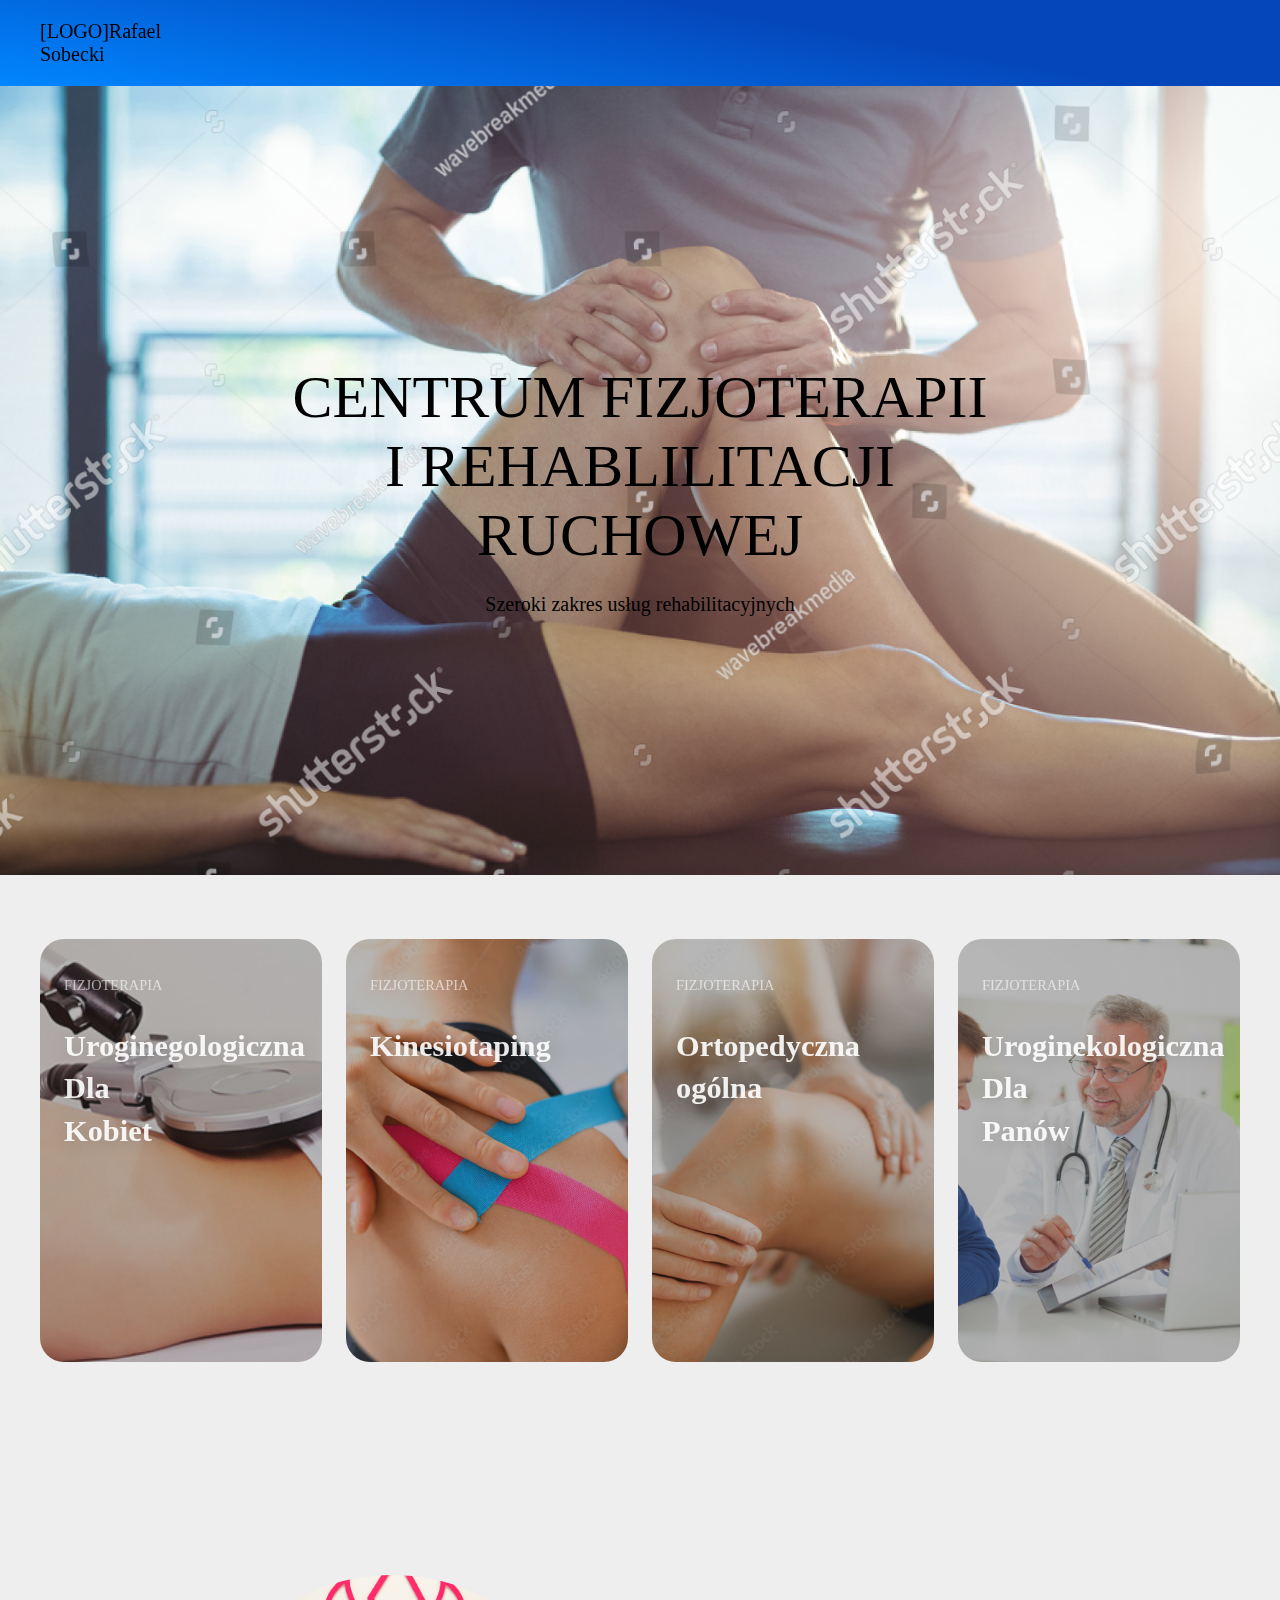
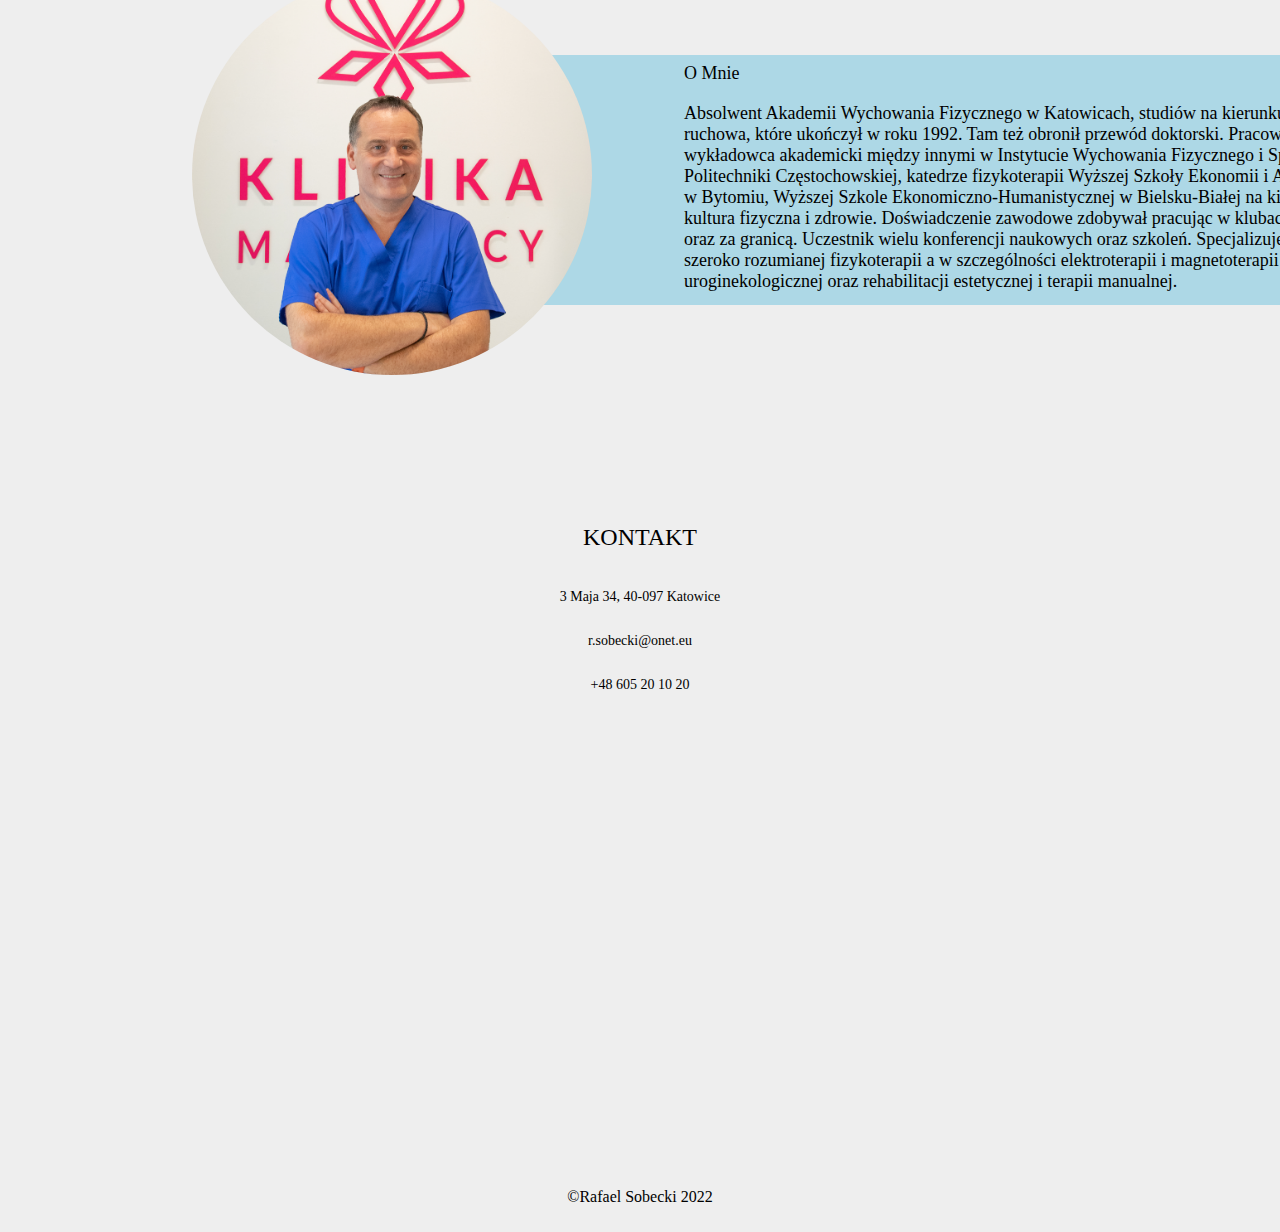
==== index.html @ 5eb6569f "NewWebPage" ====
<!DOCTYPE html>
<html lang="en">

<head>
    <meta charset="UTF-8">
    <meta http-equiv="X-UA-Compatible" content="IE=edge">
    <meta name="viewport" content="width=device-width, initial-scale=1.0">
    <link rel="stylesheet" href="style.css">
    <title>Dr. Rafael Sobecki</title>
</head>

<body>
    <div class="wrapper">
        <menu>
            <p id="left">[LOGO]Rafael Sobecki </p>
            <p id="right"> <a href="">Umów wizytę</a> <a href="#services">Usługi</a> <a href="#contact">Kontakt</a> </p>
        </menu>

        <div id="banner">
            <p id="main">CENTRUM FIZJOTERAPII I REHABLILITACJI RUCHOWEJ</p>
            <p id="sub">Szeroki zakres usług rehabilitacyjnych</p>

        </div>

        <div id="services">
            <!-- <div id="serviceCard">
                <h3>Fizjoterapia Uroginekologiczna</h3>
                <p class="FizjoUro"></p>
            
            </div>
            <div id="serviceCard"><h3>Kinesiotaping</h3></div>
            <div id="serviceCard"><h3>Fizjoterapia ortopedyczna i ogólna</h3></div>
             -->
            <div class="card-grid">
                <a class="card" href="#">
                    <div class="card__background" style="background-image: url(/img/fizjoUro.jpg)"></div>
                    <div class="card__content">
                        <p class="card__category">Fizjoterapia</p>
                        <h3 class="card__heading">Uroginegologiczna Dla Kobiet</h3>
                    </div>
                </a>
                <a class="card" href="#">
                    <div class="card__background" style="background-image: url(/img/taping.jpg)"></div>
                    <div class="card__content">
                        <p class="card__category">Fizjoterapia</p>
                        <h3 class="card__heading">Kinesiotaping</h3>
                    </div>
                </a>
                <a class="card" href="#">
                    <div class="card__background" style="background-image: url(/img/fizjoOgolna.jpg)"></div>
                    <div class="card__content">
                        <p class="card__category">Fizjoterapia</p>
                        <h3 class="card__heading">Ortopedyczna ogólna</h3>
                    </div>
                    </li>
                    <a class="card" href="#">
                        <div class="card__background" style="background-image: url(/img/uropan.jpg)"></div>
                        <div class="card__content">
                            <p class="card__category">Fizjoterapia</p>
                            <h3 class="card__heading">Uroginekologiczna Dla Panów</h3>
                        </div>
                    </a>




            </div>
        </div>


        <div id="about">
            <div class="aboutMePhoto"></div>
            <div class="aboutMeTxt">
                <p id="aboutMe">O Mnie</p>
                <p>Absolwent Akademii Wychowania Fizycznego w Katowicach, studiów na kierunku rehabilitacja ruchowa,
                    które
                    ukończył w roku 1992. Tam też obronił przewód doktorski.
                    Pracował jako wykładowca akademicki między innymi w Instytucie Wychowania Fizycznego i Sportu
                    Politechniki Częstochowskiej, katedrze fizykoterapii Wyższej Szkoły Ekonomii i Administracji w
                    Bytomiu,
                    Wyższej Szkole Ekonomiczno-Humanistycznej w Bielsku-Białej na kierunku kultura fizyczna i zdrowie.
                    Doświadczenie zawodowe zdobywał pracując w klubach sportowych oraz za granicą.
                    Uczestnik wielu konferencji naukowych oraz szkoleń. Specjalizuje się w szeroko rozumianej
                    fizykoterapii
                    a w szczególności elektroterapii i magnetoterapii uroginekologicznej oraz rehabilitacji estetycznej
                    i
                    terapii manualnej.</p>
            </div>

        </div>
        <div id="contact">
            <p class="kontakt">KONTAKT</p>
            <p class="address">3 Maja 34, 40-097 Katowice</p>
            <p class="email">r.sobecki@onet.eu</p>
            <p class="phone">+48 605 20 10 20</p>
        </div>
        <div id="map">
            <iframe
                src="https://www.google.com/maps/embed?pb=!1m18!1m12!1m3!1d2550.736824159049!2d19.01489321587521!3d50.259499408986265!2m3!1f0!2f0!3f0!3m2!1i1024!2i768!4f13.1!3m3!1m2!1s0x4716ce3879544121%3A0x2bb802da127936af!2sKlinika%20Magnuccy!5e0!3m2!1sen!2spl!4v1645474810217!5m2!1sen!2spl"
                width="600" height="450" style="border:0;" allowfullscreen="" loading="lazy"></iframe></div>



        <footer>
            <p>&copy;Rafael Sobecki 2022</p>
        </footer>

    </div>
</body>

</html>
---- style.css ----
body {
  font-size: 20px;
  height: 100%;
  padding: 0px;
  margin: 0px;
  scroll-behavior: smooth;
  /* background: rgb(5,70,186);
background: linear-gradient(90deg, rgba(5,70,186,1) 40%, rgba(0,134,255,1) 85%); */
  background-color: rgb(238, 238, 238);
}
.wrapper {
  display: grid;
  grid-template-columns: 1fr;
  grid-template-rows: 0.2fr 2.3fr 2fr 1.5fr 0.5fr 1.3fr 0.2fr;
  gap: 0px 0px;
  grid-template-areas:
    "menu"
    "banner"
    "services"
    "about"
    "contact"
    "map"
    "footer";
  height: 100%;
}

menu {
  grid-area: menu;
  display: flex;
  gap: 1400px;
  background: rgb(5, 70, 186);
  background: linear-gradient(
    190deg,
    rgba(5, 70, 186, 1) 36%,
    rgba(0, 134, 255, 1) 100%
  );
  position: fixed;
  margin: 0%;
  width: 100%;
  z-index: 999;
}
menu > p#right {
  display: flex;
  gap: 30px;
}

a {
  text-decoration: none;
  color: white;
  font-size: 0.8em;
}
a:hover {
  text-decoration: underline;
}

#banner {
  display: flex;
  grid-area: banner;
  background-image: url(/img/baner.jpg);
  background-repeat: no-repeat;
  background-size: cover;
  flex-direction: column;
  /* border: solid 1px red; */
  text-align: center;
  align-items: center;
  justify-content: center;
}
#banner > p#main {
  width: 700px;
  height: 150px;
  font-size: 3em;
}
#banner > p#sub {
  height: 30px;
}
#services {
  grid-area: services;
  background-color: rgb(238, 238, 238);

  /* border: 2px solid red; */
}
#about {
  grid-area: about;
  position: relative;
  height: 500px;

  /* border: 2px solid green; */
}
.aboutMeTxt {
  font-size: 0.9em;

  height: 250px;
  width: 1000px;
  background-color: lightblue;
  position: absolute;
  z-index: -1;
  left: 30%;
  top: 80px;
}
.aboutMeTxt > p{
  position: absolute;
  top: 30px;
  left: 300px;
  width: 700px;

}
.aboutMeTxt > p#aboutMe{
  position: absolute;
  top: -10px;
  left: 300px;
  width: 600px;

}
.aboutMePhoto {
  height: 400px;
  width: 400px;
  border-radius: 50%;
  background-image: url(/img/aboutMe.png);
  position: absolute;
  left: 15%;
  top: 0;
  bottom: 0;
  right: 0;
  background-position: center;
  background-repeat: no-repeat;
  background-size: cover;

}
#contact {
  grid-area: contact;
  display: flex;
  justify-content: center;
  align-items: center;
  flex-direction: column;
  
}
.kontakt{
  font-size: 1.2em;
}
.address{
  font-size: 0.7em;
}
.email{
  font-size: 0.7em;
}
.phone{
  font-size: 0.7em;
}
#map {
  grid-area: map;

  /* border: 2px solid black; */
}
#map > iframe{
  width: 100%;
}
footer {
  display: flex;
  grid-area: footer;
  margin: 0%;
  align-items: center;
  justify-content: center;

  /* border: 2px solid orange; */
}
footer > p {
  font-size: 0.8em;
}
#services {
  display: flex;
  align-items: center;
  justify-content: space-around;
}

:root {
  --background-dark: #2d3548;
  --text-light: rgba(255, 255, 255, 0.6);
  --text-lighter: rgba(255, 255, 255, 0.9);
  --spacing-s: 8px;
  --spacing-m: 16px;
  --spacing-l: 24px;
  --spacing-xl: 32px;
  --spacing-xxl: 64px;
  --width-container: 1200px;
}

#services {
  align-items: flex-start;

  display: flex;

  justify-content: center;
  padding: var(--spacing-xxl) var(--spacing-l);
}

.card-grid {
  display: grid;
  grid-template-columns: repeat(1, 1fr);
  grid-column-gap: var(--spacing-l);
  grid-row-gap: var(--spacing-l);
  max-width: var(--width-container);
  width: 100%;
}

@media (min-width: 540px) {
  .card-grid {
    grid-template-columns: repeat(2, 1fr);
  }
}

@media (min-width: 960px) {
  .card-grid {
    grid-template-columns: repeat(4, 1fr);
  }
}

.card {
  list-style: none;
  position: relative;
}

.card:before {
  content: "";
  display: block;
  padding-bottom: 150%;
  width: 100%;
}

.card__background {
  background-size: cover;
  background-position: center;
  border-radius: var(--spacing-l);
  bottom: 0;
  filter: brightness(0.75) saturate(1.2) contrast(0.85);
  left: 0;
  position: absolute;
  right: 0;
  top: 0;
  transform-origin: center;
  transform: scale(1) translateZ(0);
  transition: filter 200ms linear, transform 200ms linear;
}

.card:hover .card__background {
  transform: scale(1.05) translateZ(0);
}

.card-grid:hover > .card:not(:hover) .card__background {
  filter: brightness(0.5) saturate(0) contrast(1.2) blur(20px);
}
.card-grid:hover > .card:not(:hover) .card__category {
  filter: blur(2.5px);
}
.card-grid:hover > .card:not(:hover) .card__heading {
  filter: blur(2.5px);
}

.card__content {
  left: 0;
  padding: var(--spacing-l);
  position: absolute;
  top: 0;
}

.card__category {
  color: var(--text-light);
  font-size: 0.9rem;
  margin-bottom: var(--spacing-s);
  text-transform: uppercase;
}

.card__heading {
  color: var(--text-lighter);
  font-size: 1.9em;
  text-shadow: 2px 2px 20px rgba(0, 0, 0, 0.2);
  line-height: 1.4;
  word-spacing: 100vw;
}
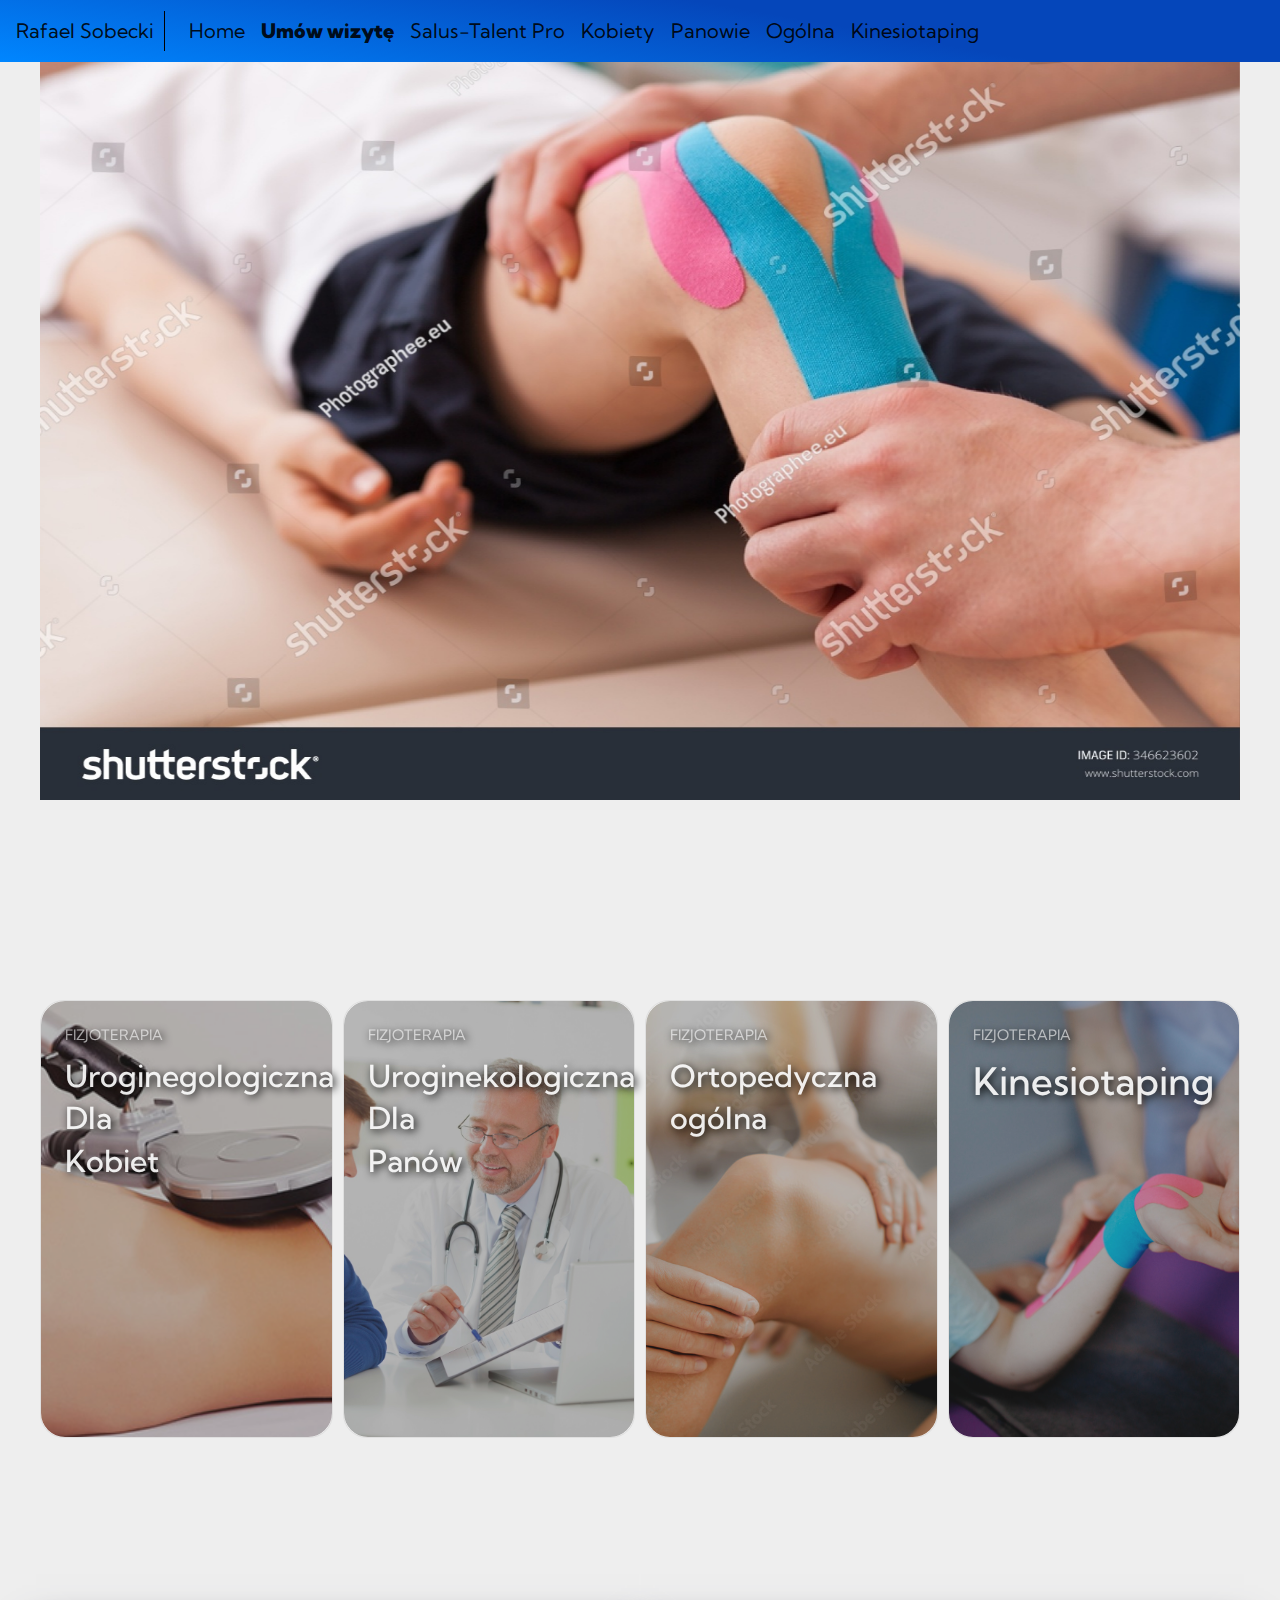
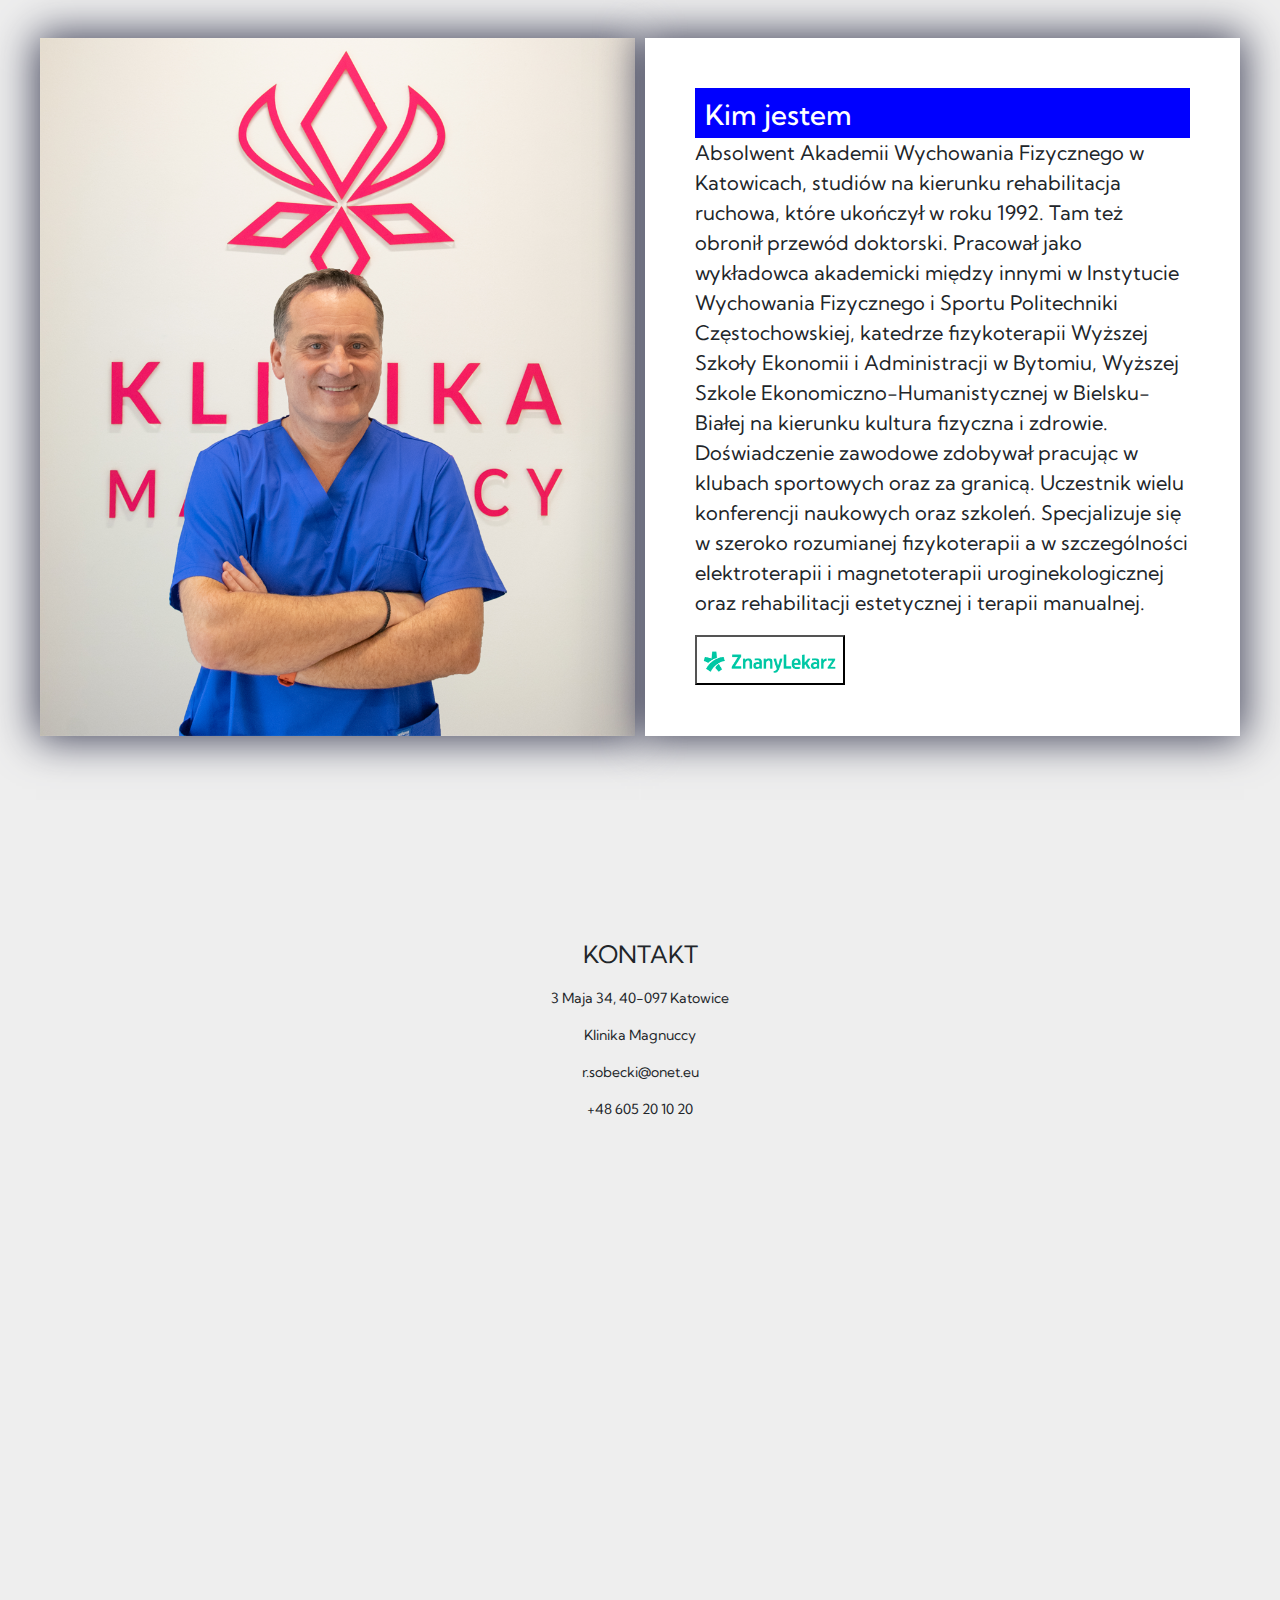
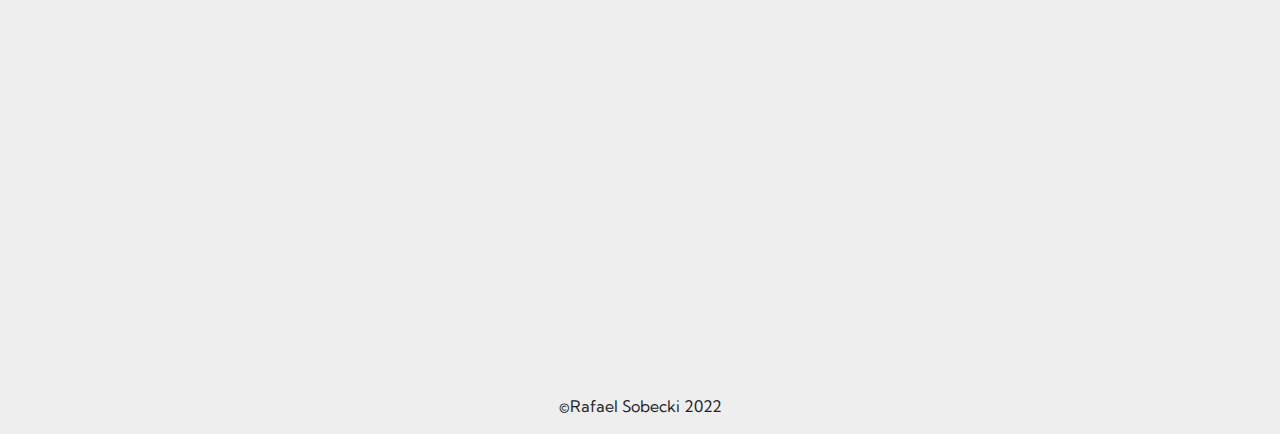
==== commit 6382ef81: "Loads of changes" ====
--- a/index.html
+++ b/index.html
@@ -1,111 +1,175 @@
 <!DOCTYPE html>
-<html lang="en">
+<html lang="pl">
 
 <head>
-    <meta charset="UTF-8">
-    <meta http-equiv="X-UA-Compatible" content="IE=edge">
-    <meta name="viewport" content="width=device-width, initial-scale=1.0">
-    <link rel="stylesheet" href="style.css">
-    <title>Dr. Rafael Sobecki</title>
+
+  <link rel="preconnect" href="https://fonts.googleapis.com">
+  <link rel="preconnect" href="https://fonts.gstatic.com" crossorigin>
+  <link href="https://fonts.googleapis.com/css2?family=Kumbh+Sans&display=swap" rel="stylesheet">
+  <meta charset="UTF-8">
+  <meta http-equiv="X-UA-Compatible" content="IE=edge">
+  <meta name="viewport" content="width=device-width, initial-scale=1.0">
+
+  <link rel="stylesheet" href="https://cdn.jsdelivr.net/npm/bootstrap@4.3.1/dist/css/bootstrap.min.css"
+    integrity="sha384-ggOyR0iXCbMQv3Xipma34MD+dH/1fQ784/j6cY/iJTQUOhcWr7x9JvoRxT2MZw1T" crossorigin="anonymous">
+  <script src="https://code.jquery.com/jquery-3.3.1.slim.min.js"
+    integrity="sha384-q8i/X+965DzO0rT7abK41JStQIAqVgRVzpbzo5smXKp4YfRvH+8abtTE1Pi6jizo" crossorigin="anonymous">
+    </script>
+  <script src="https://cdn.jsdelivr.net/npm/popper.js@1.14.7/dist/umd/popper.min.js"
+    integrity="sha384-UO2eT0CpHqdSJQ6hJty5KVphtPhzWj9WO1clHTMGa3JDZwrnQq4sF86dIHNDz0W1" crossorigin="anonymous">
+    </script>
+  <script src="https://cdn.jsdelivr.net/npm/bootstrap@4.3.1/dist/js/bootstrap.min.js"
+    integrity="sha384-JjSmVgyd0p3pXB1rRibZUAYoIIy6OrQ6VrjIEaFf/nJGzIxFDsf4x0xIM+B07jRM" crossorigin="anonymous">
+    </script>
+  <title>Dr. Rafael Sobecki</title>
+  <link rel="stylesheet" href="style.css">
 </head>
 
 <body>
-    <div class="wrapper">
-        <menu>
-            <p id="left">[LOGO]Rafael Sobecki </p>
-            <p id="right"> <a href="">Umów wizytę</a> <a href="#services">Usługi</a> <a href="#contact">Kontakt</a> </p>
-        </menu>
+  <nav id="navigacja" class="navbar navbar-expand-lg navbar-light bg-light">
+    <a class="navbar-brand" id="brand" href="index.html">Rafael Sobecki</a>
+    
+    <button class="navbar-toggler" type="button" data-toggle="collapse" data-target="#navbarNav"
+      aria-controls="navbarNav" aria-expanded="false" aria-label="Toggle navigation">
+      <span class="navbar-toggler-icon"></span>
+    </button>
+    
+    <div class="collapse navbar-collapse" id="navbarNav">
+      <ul class="navbar-nav">
+        <li class="nav-item active">
+          <a class="nav-link" id="knefel" href="index.html">Home<span class="sr-only">(current)</span></a>
+        </li>
+        <li class="nav-item active">
+          <a class="nav-link" id="knefel2" href="https://www.znanylekarz.pl/rafael-sobecki/fizjoterapeuta/katowice">Umów
+            wizytę</a>
+        </li>
+        <li class="nav-item active">
+          <a class="nav-link" id="knefel1" href="salus.html">Salus-Talent Pro</a>
+        </li>
+        
+        <li class="nav-item active">
+          <a class="nav-link" id="knefel3" href="kobiety.html">Kobiety</a>
+        </li>
+        <li class="nav-item active">
+          <a class="nav-link" id="knefel4" href="panowie.html">Panowie</a>
+        </li>
+        <li class="nav-item active">
+          <a class="nav-link" id="knefel5" href="ogolna.html">Ogólna</a>
+        </li>
+        <li class="nav-item active">
+          <a class="nav-link" id="knefel6" href="taping.html">Kinesiotaping</a>
+        </li>
 
-        <div id="banner">
-            <p id="main">CENTRUM FIZJOTERAPII I REHABLILITACJI RUCHOWEJ</p>
-            <p id="sub">Szeroki zakres usług rehabilitacyjnych</p>
+      </ul>
+    </div>
+  </nav>
+ 
+  <div class="wrapper">
 
+
+    <div id="banner" class="carousel slide" data-ride="carousel">
+      <div class="carousel-inner">
+        <div class="carousel-item active">
+          <img class="d-block w-100" src="k1.jpg" alt="First slide">
         </div>
+        <div class="carousel-item">
+          <img class="d-block w-100" src="k2.jpg" alt="Second slide">
+        </div>
+        <div class="carousel-item">
+          <img class="d-block w-100" src="k3.jpg" alt="Third slide">
+        </div>
+      </div>
+    </div>
 
-        <div id="services">
-            <!-- <div id="serviceCard">
-                <h3>Fizjoterapia Uroginekologiczna</h3>
-                <p class="FizjoUro"></p>
-            
-            </div>
-            <div id="serviceCard"><h3>Kinesiotaping</h3></div>
-            <div id="serviceCard"><h3>Fizjoterapia ortopedyczna i ogólna</h3></div>
-             -->
-            <div class="card-grid">
-                <a class="card" href="#">
-                    <div class="card__background" style="background-image: url(/img/fizjoUro.jpg)"></div>
-                    <div class="card__content">
-                        <p class="card__category">Fizjoterapia</p>
-                        <h3 class="card__heading">Uroginegologiczna Dla Kobiet</h3>
-                    </div>
-                </a>
-                <a class="card" href="#">
-                    <div class="card__background" style="background-image: url(/img/taping.jpg)"></div>
-                    <div class="card__content">
-                        <p class="card__category">Fizjoterapia</p>
-                        <h3 class="card__heading">Kinesiotaping</h3>
-                    </div>
-                </a>
-                <a class="card" href="#">
-                    <div class="card__background" style="background-image: url(/img/fizjoOgolna.jpg)"></div>
-                    <div class="card__content">
-                        <p class="card__category">Fizjoterapia</p>
-                        <h3 class="card__heading">Ortopedyczna ogólna</h3>
-                    </div>
-                    </li>
-                    <a class="card" href="#">
-                        <div class="card__background" style="background-image: url(/img/uropan.jpg)"></div>
-                        <div class="card__content">
-                            <p class="card__category">Fizjoterapia</p>
-                            <h3 class="card__heading">Uroginekologiczna Dla Panów</h3>
-                        </div>
-                    </a>
+    <a class="card" id="woman" href="kobiety.html">
+      <div class="card__background" style="background-image: url(fizjoUro.jpg)"></div>
+      <div class="card__content">
+        <p class="card__category">Fizjoterapia</p>
+        <h3 class="card__heading">Uroginegologiczna Dla Kobiet</h3>
+      </div>
+    </a>
+    <a class="card" id="taping" href="taping.html">
+      <div class="card__background" style="background-image: url(taping.jpg)"></div>
+      <div class="card__content">
+        <p class="card__category">Fizjoterapia</p>
+        <h3 class="card__heading">Kinesiotaping</h3>
+      </div>
+    </a>
+    <a class="card" id="general" href="ogolna.html">
+      <div class="card__background" style="background-image: url(fizjoOgolna.jpg)"></div>
+      <div class="card__content">
+        <p class="card__category">Fizjoterapia</p>
+        <h3 class="card__heading">Ortopedyczna ogólna</h3>
+      </div>
+      </li>
+      <a class="card" id="man" href="panowie.html">
+        <div class="card__background" style="background-image: url(uropan.jpg)"></div>
+        <div class="card__content">
+          <p class="card__category">Fizjoterapia</p>
+          <h3 class="card__heading">Uroginekologiczna Dla Panów</h3>
+        </div>
+      </a>
 
 
 
 
-            </div>
-        </div>
-
-
-        <div id="about">
-            <div class="aboutMePhoto"></div>
-            <div class="aboutMeTxt">
-                <p id="aboutMe">O Mnie</p>
-                <p>Absolwent Akademii Wychowania Fizycznego w Katowicach, studiów na kierunku rehabilitacja ruchowa,
-                    które
-                    ukończył w roku 1992. Tam też obronił przewód doktorski.
-                    Pracował jako wykładowca akademicki między innymi w Instytucie Wychowania Fizycznego i Sportu
-                    Politechniki Częstochowskiej, katedrze fizykoterapii Wyższej Szkoły Ekonomii i Administracji w
-                    Bytomiu,
-                    Wyższej Szkole Ekonomiczno-Humanistycznej w Bielsku-Białej na kierunku kultura fizyczna i zdrowie.
-                    Doświadczenie zawodowe zdobywał pracując w klubach sportowych oraz za granicą.
-                    Uczestnik wielu konferencji naukowych oraz szkoleń. Specjalizuje się w szeroko rozumianej
-                    fizykoterapii
-                    a w szczególności elektroterapii i magnetoterapii uroginekologicznej oraz rehabilitacji estetycznej
-                    i
-                    terapii manualnej.</p>
-            </div>
-
-        </div>
-        <div id="contact">
-            <p class="kontakt">KONTAKT</p>
-            <p class="address">3 Maja 34, 40-097 Katowice</p>
-            <p class="email">r.sobecki@onet.eu</p>
-            <p class="phone">+48 605 20 10 20</p>
-        </div>
-        <div id="map">
-            <iframe
-                src="https://www.google.com/maps/embed?pb=!1m18!1m12!1m3!1d2550.736824159049!2d19.01489321587521!3d50.259499408986265!2m3!1f0!2f0!3f0!3m2!1i1024!2i768!4f13.1!3m3!1m2!1s0x4716ce3879544121%3A0x2bb802da127936af!2sKlinika%20Magnuccy!5e0!3m2!1sen!2spl!4v1645474810217!5m2!1sen!2spl"
-                width="600" height="450" style="border:0;" allowfullscreen="" loading="lazy"></iframe></div>
 
 
 
-        <footer>
-            <p>&copy;Rafael Sobecki 2022</p>
-        </footer>
 
-    </div>
+      <div class="aboutMePhoto"><img src="aboutMe.png" alt="aboutMe"></div>
+      <div class="aboutMeTxt">
+        <span>
+          <h3>Kim jestem</h3>
+        </span>
+        <p>Absolwent Akademii Wychowania Fizycznego w Katowicach, studiów na kierunku rehabilitacja ruchowa,
+          które
+          ukończył w roku 1992. Tam też obronił przewód doktorski.
+          Pracował jako wykładowca akademicki między innymi w Instytucie Wychowania Fizycznego i Sportu
+          Politechniki Częstochowskiej, katedrze fizykoterapii Wyższej Szkoły Ekonomii i Administracji w
+          Bytomiu,
+          Wyższej Szkole Ekonomiczno-Humanistycznej w Bielsku-Białej na kierunku kultura fizyczna i zdrowie.
+          Doświadczenie zawodowe zdobywał pracując w klubach sportowych oraz za granicą.
+          Uczestnik wielu konferencji naukowych oraz szkoleń. Specjalizuje się w szeroko rozumianej
+          fizykoterapii
+          a w szczególności elektroterapii i magnetoterapii uroginekologicznej oraz rehabilitacji estetycznej
+          i
+          terapii manualnej.
+        
+        
+        </p>
+        <button id="wizyta"></button>
+        
+
+
+      </div>
+      <div id="contact">
+        <p class="kontakt">KONTAKT</p>
+        <p class="address">3 Maja 34, 40-097 Katowice</p>
+        <p class="klinika">Klinika Magnuccy</p>
+        <p class="email">r.sobecki@onet.eu</p>
+        <p class="phone">+48 605 20 10 20</p>
+      </div>
+      <div id="map">
+
+        <iframe
+          src="https://www.google.com/maps/embed?pb=!1m18!1m12!1m3!1d2550.736824159049!2d19.01489321587521!3d50.259499408986265!2m3!1f0!2f0!3f0!3m2!1i1024!2i768!4f13.1!3m3!1m2!1s0x4716ce3879544121%3A0x2bb802da127936af!2sKlinika%20Magnuccy!5e0!3m2!1sen!2spl!4v1645474810217!5m2!1sen!2spl"
+          width="600" height="450" style="border:0;" allowfullscreen="" loading="lazy"></iframe>
+      </div>
+
+
+
+      <footer>
+
+        <p>&copy;Rafael Sobecki 2022</p>
+      </footer>
+
+  </div>
+
+  <script src="animation.js"></script>
+
+
 </body>
 
+
 </html>--- a/style.css
+++ b/style.css
@@ -7,56 +7,71 @@
   /* background: rgb(5,70,186);
 background: linear-gradient(90deg, rgba(5,70,186,1) 40%, rgba(0,134,255,1) 85%); */
   background-color: rgb(238, 238, 238);
+  display: flex;
+  justify-content: center;
+  font-family: "Kumbh Sans", sans-serif;
+  
 }
 .wrapper {
   display: grid;
-  grid-template-columns: 1fr;
-  grid-template-rows: 0.2fr 2.3fr 2fr 1.5fr 0.5fr 1.3fr 0.2fr;
-  gap: 0px 0px;
+  grid-template-columns: 1fr 1fr 1fr 1fr;
+  grid-template-rows: auto auto auto auto; 
+  gap: 200px 10px;
   grid-template-areas:
-    "menu"
-    "banner"
-    "services"
-    "about"
-    "contact"
-    "map"
-    "footer";
+    "banner banner banner banner"
+    "woman man general taping"
+    "aboutPhoto aboutPhoto aboutText aboutText"
+    "contact contact contact contact"
+    "map map map map"
+    "footer footer footer footer";
   height: 100%;
-}
-
-menu {
-  grid-area: menu;
-  display: flex;
-  gap: 1400px;
+  max-width: 1200px;
+  margin: 0px 0px 0px 0px;
+}
+
+
+
+#navigacja{
+  position: fixed;
   background: rgb(5, 70, 186);
   background: linear-gradient(
     190deg,
     rgba(5, 70, 186, 1) 36%,
     rgba(0, 134, 255, 1) 100%
   );
-  position: fixed;
-  margin: 0%;
-  width: 100%;
-  z-index: 999;
-}
-menu > p#right {
-  display: flex;
-  gap: 30px;
-}
-
-a {
+  width: 100%;
+  z-index: 2;
+  
+  
+}
+#navbarNav > ul > li > a:hover{
+  text-decoration: underline;
+  text-decoration-thickness: 8%;
+  color: rgb(15, 13, 13) 
+}
+#knefel2{
+  font-weight: 900;
+  
+}
+#brand{
+  border-right: 1px solid black;
+  padding-right: 10px;
+  
+  text-align: center;
+}
+
+
+
+#woman, #man, #general, #taping > a {
   text-decoration: none;
   color: white;
   font-size: 0.8em;
 }
-a:hover {
-  text-decoration: underline;
-}
 
 #banner {
   display: flex;
   grid-area: banner;
-  background-image: url(/img/baner.jpg);
+  background-image: url(baner.jpg);
   background-repeat: no-repeat;
   background-size: cover;
   flex-direction: column;
@@ -64,67 +79,62 @@
   text-align: center;
   align-items: center;
   justify-content: center;
-}
-#banner > p#main {
+  font-family: Impact, Haettenschweiler, "Arial Narrow Bold", sans-serif;
+  
+  
+}
+#banner img{
+  width: 1200px;
+  height: 800px;
+}
+/* #banner > p#main {
   width: 700px;
   height: 150px;
   font-size: 3em;
 }
 #banner > p#sub {
   height: 30px;
-}
-#services {
-  grid-area: services;
-  background-color: rgb(238, 238, 238);
-
-  /* border: 2px solid red; */
-}
-#about {
-  grid-area: about;
-  position: relative;
-  height: 500px;
-
-  /* border: 2px solid green; */
-}
+} */
+
 .aboutMeTxt {
-  font-size: 0.9em;
-
-  height: 250px;
-  width: 1000px;
-  background-color: lightblue;
-  position: absolute;
-  z-index: -1;
-  left: 30%;
-  top: 80px;
-}
-.aboutMeTxt > p{
-  position: absolute;
-  top: 30px;
-  left: 300px;
-  width: 700px;
-
-}
-.aboutMeTxt > p#aboutMe{
-  position: absolute;
-  top: -10px;
-  left: 300px;
-  width: 600px;
-
-}
+  grid-area: aboutText;
+  font-size: 1em;
+  background-color: white;
+  -webkit-box-shadow: 0px 0px 40px 4px rgba(66, 68, 90, 1);
+  -moz-box-shadow: 0px 0px 40px 4px rgba(66, 68, 90, 1);
+  box-shadow: 0px 0px 40px 4px rgba(66, 68, 90, 1);
+  display: flex;
+  flex-wrap: wrap;
+  padding: 50px;
+  font-family: "Kumbh Sans", sans-serif;
+}
+.aboutMeTxt > span {
+  font-size: 1em;
+  background-color: blue;
+  width: 100%;
+  padding: 10px;
+  color: white;
+  height: 50px;
+}
+
 .aboutMePhoto {
-  height: 400px;
-  width: 400px;
-  border-radius: 50%;
-  background-image: url(/img/aboutMe.png);
-  position: absolute;
-  left: 15%;
-  top: 0;
-  bottom: 0;
-  right: 0;
+  grid-area: aboutPhoto;
+  display: flex;
+  justify-items: center;
+  justify-content: center;
+  -webkit-box-shadow: 0px 0px 40px 4px rgba(66, 68, 90, 1);
+  -moz-box-shadow: 0px 0px 40px 4px rgba(66, 68, 90, 1);
+  box-shadow: 0px 0px 40px 4px rgba(66, 68, 90, 1);
+}
+.aboutMePhoto > img {
+  height: 100%;
+  width: 100%;
+
+  background-image: url(aboutMe.png);
+
   background-position: center;
   background-repeat: no-repeat;
   background-size: cover;
-
 }
 #contact {
   grid-area: contact;
@@ -132,26 +142,28 @@
   justify-content: center;
   align-items: center;
   flex-direction: column;
-  
-}
-.kontakt{
+}
+.kontakt {
   font-size: 1.2em;
 }
-.address{
+.address {
   font-size: 0.7em;
 }
-.email{
+.email {
   font-size: 0.7em;
 }
-.phone{
+.phone {
+  font-size: 0.7em;
+}
+.klinika {
   font-size: 0.7em;
 }
 #map {
   grid-area: map;
 
-  /* border: 2px solid black; */
-}
-#map > iframe{
+ 
+}
+#map > iframe {
   width: 100%;
 }
 footer {
@@ -161,7 +173,7 @@
   align-items: center;
   justify-content: center;
 
-  /* border: 2px solid orange; */
+  
 }
 footer > p {
   font-size: 0.8em;
@@ -184,39 +196,23 @@
   --width-container: 1200px;
 }
 
-#services {
-  align-items: flex-start;
-
-  display: flex;
-
-  justify-content: center;
-  padding: var(--spacing-xxl) var(--spacing-l);
-}
-
-.card-grid {
-  display: grid;
-  grid-template-columns: repeat(1, 1fr);
-  grid-column-gap: var(--spacing-l);
-  grid-row-gap: var(--spacing-l);
-  max-width: var(--width-container);
-  width: 100%;
-}
-
-@media (min-width: 540px) {
-  .card-grid {
-    grid-template-columns: repeat(2, 1fr);
-  }
-}
-
-@media (min-width: 960px) {
-  .card-grid {
-    grid-template-columns: repeat(4, 1fr);
-  }
+#woman {
+  grid-area: woman;
+}
+#taping {
+  grid-area: taping;
+}
+#general {
+  grid-area: general;
+}
+#man {
+  grid-area: man;
 }
 
 .card {
   list-style: none;
   position: relative;
+  border-radius: var(--spacing-l);
 }
 
 .card:before {
@@ -245,15 +241,15 @@
   transform: scale(1.05) translateZ(0);
 }
 
-.card-grid:hover > .card:not(:hover) .card__background {
-  filter: brightness(0.5) saturate(0) contrast(1.2) blur(20px);
-}
-.card-grid:hover > .card:not(:hover) .card__category {
-  filter: blur(2.5px);
-}
-.card-grid:hover > .card:not(:hover) .card__heading {
-  filter: blur(2.5px);
-}
+/* .card:not(:hover) .card__background {
+  filter: brightness(0.5) saturate(0) contrast(1.2) blur(4px);
+}
+ .card:not(:hover) .card__category {
+  filter: blur(2px);
+}
+  .card:not(:hover) .card__heading {
+  filter: blur(2px);
+} */
 
 .card__content {
   left: 0;
@@ -267,6 +263,8 @@
   font-size: 0.9rem;
   margin-bottom: var(--spacing-s);
   text-transform: uppercase;
+  text-shadow: 2px 2px 8px black;
+  width: 100%;
 }
 
 .card__heading {
@@ -275,4 +273,75 @@
   text-shadow: 2px 2px 20px rgba(0, 0, 0, 0.2);
   line-height: 1.4;
   word-spacing: 100vw;
-}
+  text-shadow: 2px 2px 8px black;
+  width: 100%;
+}
+@media screen and (max-width: 992px) {
+  .wrapper {
+    grid-template-columns: 1fr 1fr;
+    gap: 3% 5%;
+    grid-template-rows: auto auto;
+    grid-template-areas:
+      "banner banner"
+      "woman taping"
+      "general man"
+      "aboutPhoto aboutPhoto"
+      "aboutText aboutText"
+      "contact contact"
+      "map map"
+      "footer footer";
+    margin: 10%;
+    overflow-x: hidden;
+  }
+  .card__category {
+    font-size: 0.7em;
+  }
+
+  .card__heading {
+    font-size: 0.8em;
+  }
+  #banner {
+    width: 100%;
+  }
+  #banner > p#main {
+    width: 100%;
+
+    font-size: 1em;
+  }
+  #banner > p#sub {
+    font-size: 1em;
+  }
+
+  nav > span {
+    font-size: 0.7em;
+    gap: 0px;
+  }
+  nav {
+    display: flex;
+    justify-content: space-around;
+  }
+
+  .aboutMeTxt {
+    font-size: 0.5em;
+  }
+  #banner img{
+    width: 100%;
+    height: 100%;
+  }
+}
+#karuzela{
+  top: -100px;
+  width: 1200px;
+  height: 500px;
+  
+  transform:scale(0.5);
+  position: absolute;
+}
+#wizyta{
+  background-image: url(znanylekarz.png);
+  background-position: center;
+  background-size: cover;
+  width: 150px;
+  height: 50px;
+}
+
